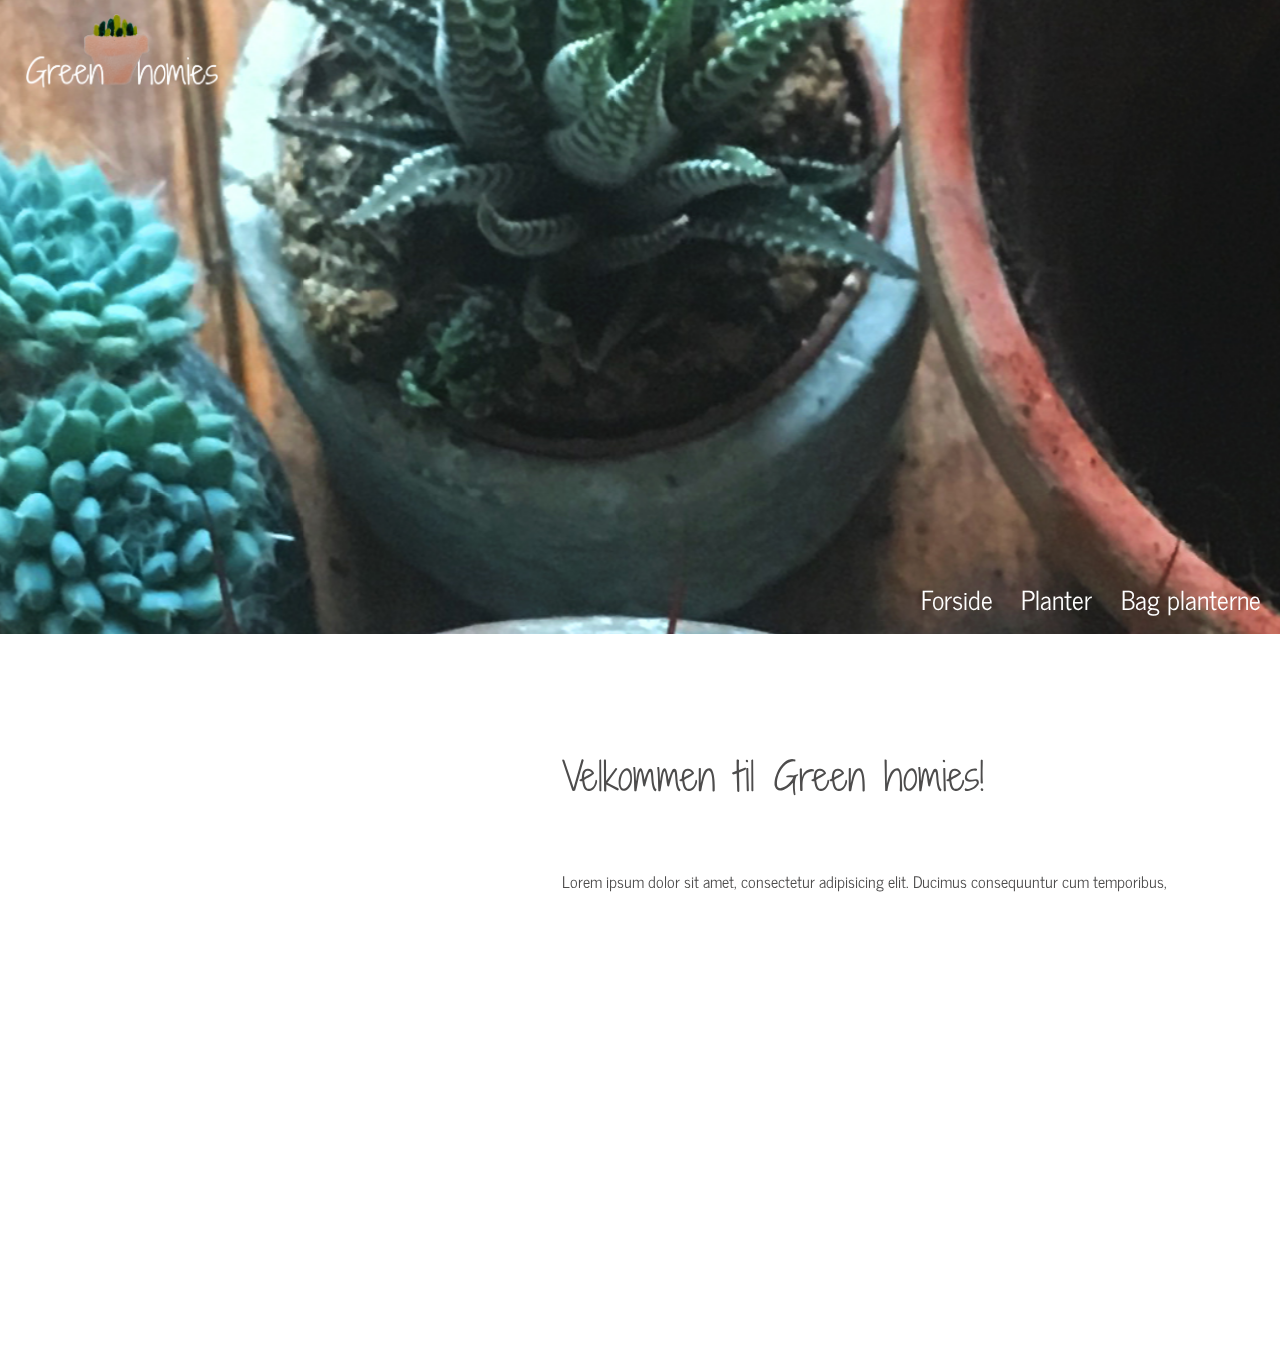
==== index.html @ b3ec087d "Merge remote-tracking branch 'origin/master'" ====
<!DOCTYPE html>
<html lang="en">

<head>
    <meta charset="UTF-8">
    <meta name="viewport" content="width=device-width, initial-scale=1.0">
    <meta name="robots" content="noindex">
    <link rel="stylesheet" href="style.css">
    <title>Green homies</title>
    <link href="https://fonts.googleapis.com/css?family=Shadows+Into+Light+Two&display=swap" rel="stylesheet">
    <link href="https://fonts.googleapis.com/css?family=News+Cycle|Shadows+Into+Light+Two&display=swap" rel="stylesheet">


    <link rel="apple-touch-icon" sizes="180x180" href="fav/apple-touch-icon.png">
    <link rel="icon" type="image/png" sizes="32x32" href="fav/favicon-32x32.png">
    <link rel="icon" type="image/png" sizes="16x16" href="fav/favicon-16x16.png">
    <link rel="manifest" href="fav/site.webmanifest">
    <link rel="mask-icon" href="fav/safari-pinned-tab.svg" color="#5bbad5">
    <meta name="msapplication-TileColor" content="#da532c">
    <meta name="theme-color" content="#ffffff">

</head>

<body>
    <header>

        <div id="splash">
            <section id="headerforside">
                <a href="index.html">
                    <div id="logo"></div>
                </a>
                <div class="parallax-wrapper">
                    <section id="headerforside">
                        <a href="index.html">
                            <div id="logo"></div>
                        </a>
                        <nav id="forsidenav">
                            <div id="menu" class="hidden">
                                <button><a href="index.html">Forside</a></button>
                                <button><a href="planter.html">Planter</a></button>
                                <button><a href="om.html">Bag planterne</a></button>
                            </div>
                        </nav>
                        <div id="menuknap">☰</div>
                    </section>
                    <div class="content">
                        <h1>Velkommen til Green homies!</h1>
                        <p>Lorem ipsum dolor sit amet, consectetur adipisicing elit. Ducimus consequuntur cum temporibus, rerum error placeat aliquid magni <br> nostrum natus aperiam delectus ex id mollitia. <br> Vero dolor sequi harum, nihil facere.
                            <br> Lorem ipsum dolor sit amet, consectetur adipisicing elit. <br> Ducimus consequuntur cum temporibus, rerum error placeat aliquid magni <br> nostrum natus aperiam delectus ex id mollitia. <br> Vero dolor sequi harum, nihil facere.
                            <br>Lorem ipsum dolor sit amet, consectetur adipisicing elit. <br> Ducimus consequuntur cum temporibus, rerum error placeat aliquid magni <br> nostrum natus aperiam delectus ex id mollitia. <br> Vero dolor sequi harum, nihil facere.</p>
                    </div>
                    <footer>
                        <p>© Green Homies</p>
                    </footer>
                </div>
                <script src="script.js"></script>
</body>

</html>
---- style.css ----
/*generelt*/

body {
    margin: 0;
    padding: 0;
    background: white;
    height: 100vh;
    perspective: 1px;
    transform-style: preserve-3d;
    overflow-x: hidden;
    overflow-y: auto;
}

html {
    overflow: hidden;
}

img {
    width: 100%;
}

h1 {

    font-family: 'Shadows Into Light Two', cursive;
    color: #4D4C4C;
    font-weight: 200;
    font-size: 2rem;
}

h2 {
    font-family: 'News Cycle', sans-serif;
    font-weight: bold;
    margin: 0;
}

h3 {
    font-family: 'News Cycle', sans-serif;
    font-weight: bold;
}

p {
    font-family: 'News Cycle', sans-serif;
    color: #4D4C4C;
}

a {
    text-decoration: none;
    color: white;
    cursor: pointer;
}

a:hover {
    color: white;
}

footer {
    background-color: #d7ccd0;
    text-align: center;
    padding: 1vw;
    width: 100vw;
}

footer p {
    margin: 0;
    font-family: 'News Cycle', sans-serif;
}

.hidden {
    visibility: hidden;
}

/*forside.html*/

.content h1 {
    margin: 5vw;
}

.content p {
    margin: 5vw 10vw 5vw 5vw;
}

#headerforside {
    display: flex;
    flex-wrap: wrap;
    justify-content: space-between;
}

#logo {
    background-image: url(img/logo.png);
    width: 30vw;
    height: 12vw;
    background-size: cover;
    position: absolute;
    top: 0;
    left: 0;
    margin: 5vw;
}


#menuknap {
    margin: 5vw;
    font-size: 30px;
    z-index: 1;
    color: white;
    cursor: pointer;
    position: absolute;
    top: 0;
    right: 0;

}

#forsidenav button {
    display: flex;
    margin: 1vw;
    margin-left: 24vw;
    background: none;
    border: none;
    color: white;
    font-size: 5.4vw;
    font-family: 'News Cycle', sans-serif;


}

#menu {
    margin-bottom: 30vw;

}

/*parallax*/

.parallax-wrapper {
    width: 100vw;
    height: 100vh;
    padding-top: 20vh;
    box-sizing: border-box;
    transform-style: preserve-3d;
}

.parallax-wrapper::before {
    content: "";
    width: 100vw;
    height: 100%;
    position: absolute;
    top: 0;
    left: 0;
    background-image: url(img/IMG_1086%20copy.jpg);
    background-size: cover;
    background-position: 30%;
    z-index: -1;
    transform: translateZ(-1px) scale(2);
}

.content {
    margin: 0 auto;
    padding: 50px;
    width: 100%;
    background: white;
}


@media(min-width: 700px) {

    #logo {
        background-image: url(img/logo.png);
        width: 15vw;
        height: 6vw;
        background-size: cover;
        position: absolute;
        margin: 1vw 0 0 2vw;
        top: 0;
        left: 0;

    }

    #menu {
        visibility: visible;
        margin-top: 30vw;
        margin-bottom: 0;
    }


    #menuknap {
        display: none;
    }

    #forsidenav button {
        display: inline-block;
        margin: 1vw;
        margin-left: 0;
        background: none;
        border: none;
        color: white;
        font-size: 2vw;
        font-family: 'News Cycle', sans-serif;

    }

    .content h1 {
        font-size: 3vw;
        margin-left: 40vw;
        margin-top: 5vw;
    }

    .content p {
        text-align: left;
        margin-left: 40vw;
        margin-right: 10vw;
        font-family: 'News Cycle', sans-serif;

    }

    #forsidenav {
        position: sticky;
    }


}

/*Planter.html*/

#planterheader {
    text-align: right;
    background-image: url(img/IMG_1086%20copy.jpg);
    background-size: cover;
    background-position: 100%;
    margin: 0;
    height: auto;
    position: fixed;
    top: 0;
    width: 100%;
    display: flex;
    flex-direction: row;
    justify-content: space-between;
    z-index: 100;

}

#plantermain {
    padding: 60px 0 0 0;
}


#liste {
    display: grid;
    grid-template-columns: repeat(auto-fill, minmax(200px, 1fr));
    grid-gap: 1.5rem;
    width: 80vw;
    margin: 1vw auto;
}

#liste .plante {
    text-align: center;
    cursor: pointer;
    border: none;
}

#planteoversigt h2 {
    font-family: 'Shadows Into Light Two', cursive;
    font-weight: normal;
    color: grey;
}

#sidebar {
    display: flex;
    flex-direction: column;
}

#sidebar button {
    background-color: #d7ccd0;
    border: none;
    font-family: 'News Cycle', sans-serif;
    color: grey;
    font-size: 1.3rem;
    margin: 0px;
    cursor: pointer;
    width: 300px;
    margin: 1vw auto;
    padding: 5px;
}

#sidebar button:active {
    color: white;
}

.valgt {
    color: red;
}

#planternav button {
    margin: 1vw;
    background: none;
    border: none;
    color: white;
    font-size: 1.5rem;
    font-family: 'News Cycle', sans-serif;

}

#planterlogo {
    margin: 1vw;
    background-image: url(img/logo.png);
    width: 20vw;
    height: 8vw;
    background-size: cover;
    margin-left: 2vw;

}

@media (min-width: 900px) {
    #liste {
        width: 75vw;
    }

    #plantermain {
        padding: 140px 0 0 0;
        display: grid;
        grid-template-columns: 1fr 1fr 1fr 1fr 1fr;
        grid-template-areas: "sidebar liste liste liste liste"
    }

    #planterlogo {
        width: 10vw;
        height: 4vw;
    }

    #sidebar button {
        width: 230px;
    }


    #liste {
        grid-area: liste;
    }

    #sidebar {
        grid-area: sidebar;
    }


    #sidebar button {
        margin: 10px;
        text-align: left;
    }

    #sidebar button:hover {
        transform: scale(1.02);
        color: white;
    }

    #liste .plante:hover {
        transform: scale(1.02);
    }

}

/*Detaljeside*/

#detalje {
    padding: 80px 0 0 0;
}

#plantearticle {
    display: flex;
    flex-wrap: wrap;
    flex-direction: row;
    margin: 50px;
}

#txt {
    flex-basis: 300px;
    flex-grow: 1;
}

#pic {
    flex-basis: 300px;
    flex-grow: 1;
}

.luk {
    font-size: 2rem;
    background: none;
    border: none;
}

@media (min-width: 700px) {

    #pic {
        padding: 60px;
    }

    #plantearticle {
        width: 75vw;
        margin: auto;
    }
}

/* Paralllax scrolling splash*/
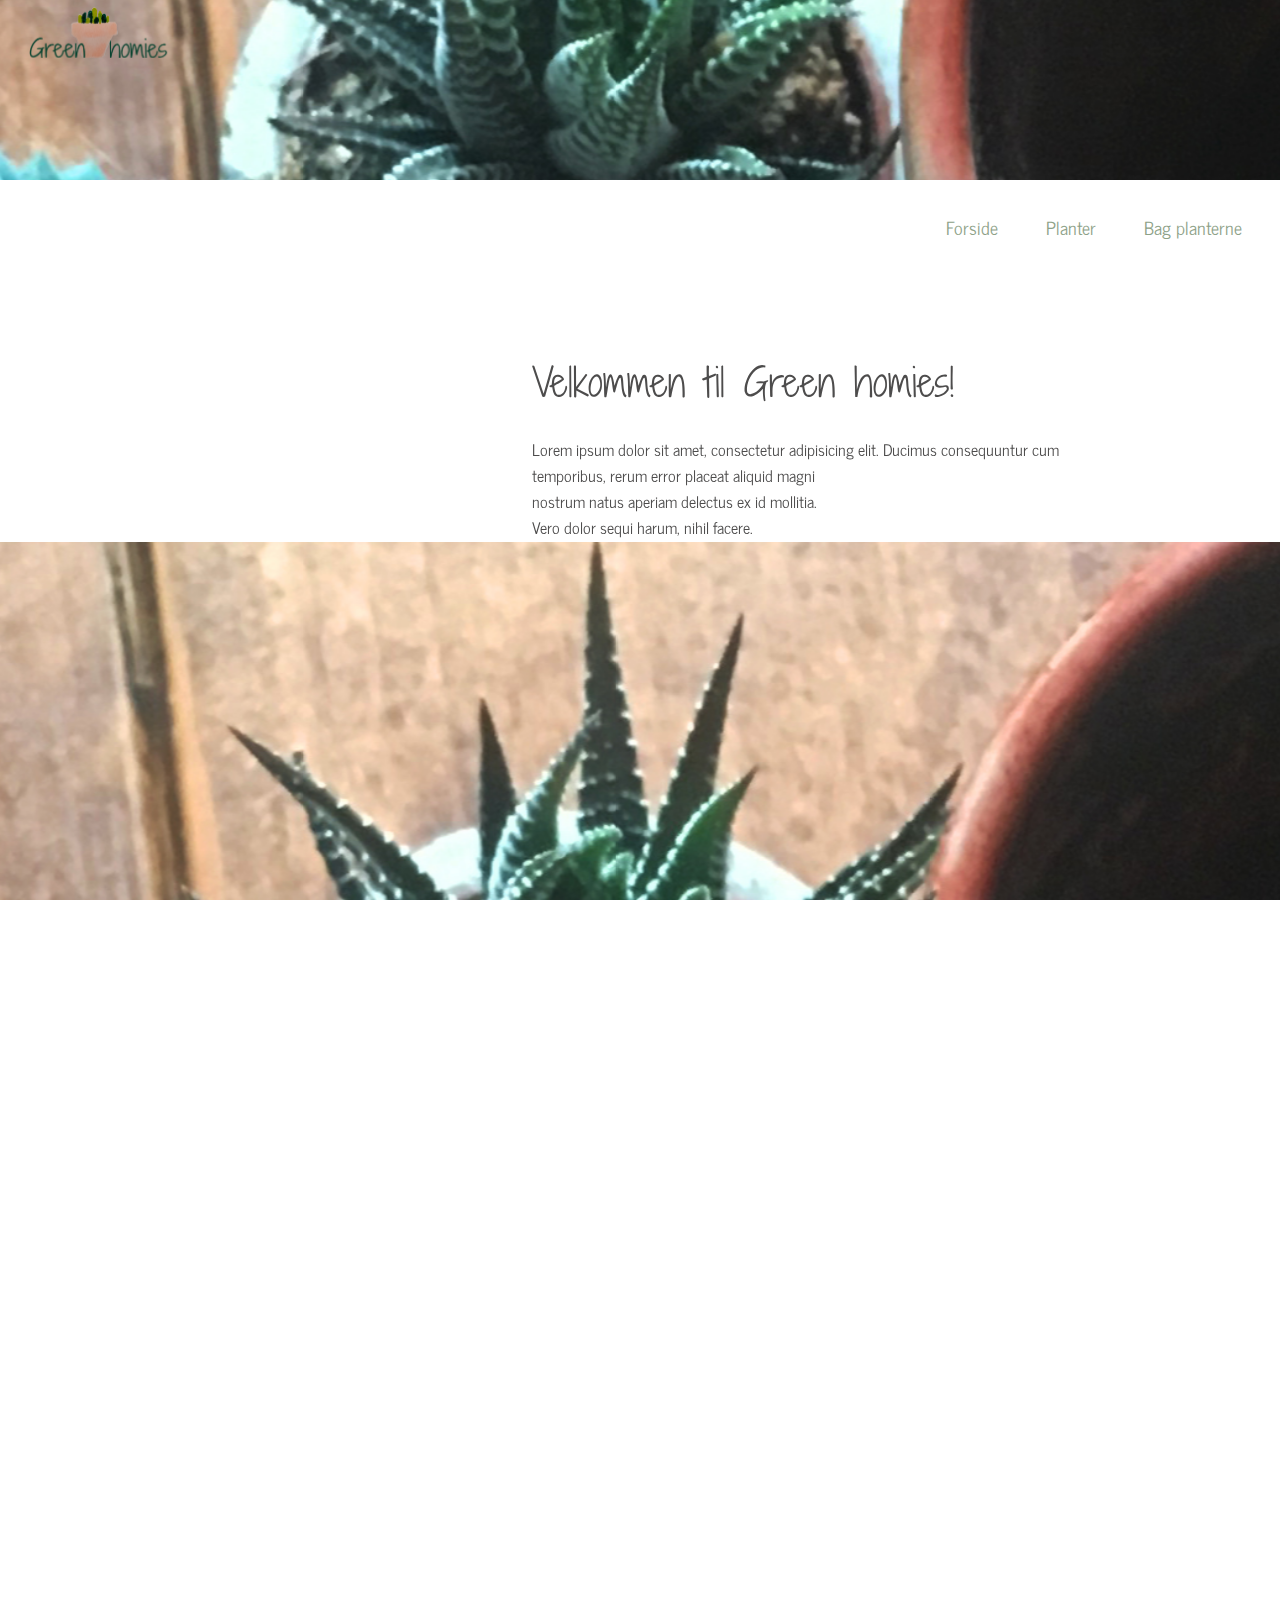
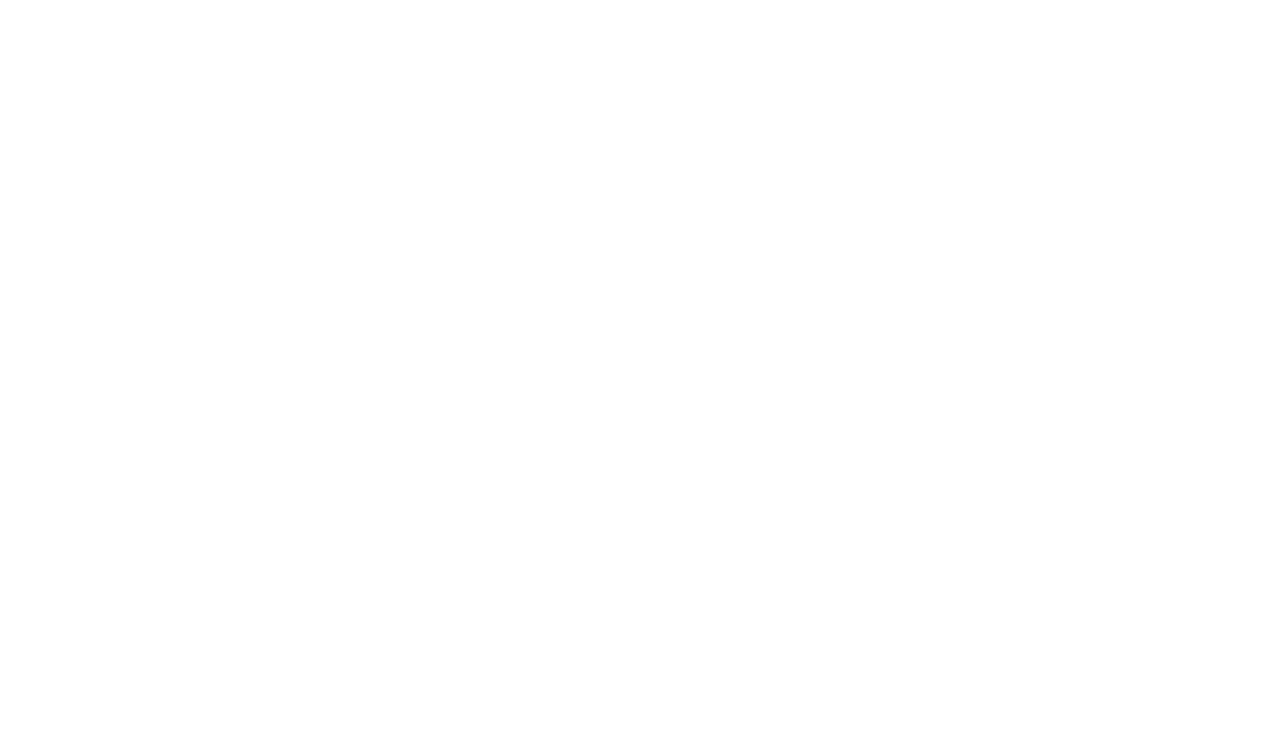
==== commit da94003a: "Merge remote-tracking branch 'origin/master'" ====
--- a/index.html
+++ b/index.html
@@ -19,41 +19,86 @@
     <meta name="msapplication-TileColor" content="#da532c">
     <meta name="theme-color" content="#ffffff">
 
+    <style>
+        body {
+            margin: 0;
+            padding: 0;
+            background: white;
+            height: 100vh;
+            perspective: 1px;
+            transform-style: preserve-3d;
+            overflow-x: hidden;
+            overflow-y: auto;
+        }
+
+        html {
+            overflow: hidden;
+        }
+
+    </style>
+
 </head>
 
 <body>
     <header>
+        <section id="headerforside">
+            <a href="index.html">
+                <div id="logo"></div>
+            </a>
+            <div class="parallax-wrapper">
+                <section id="headerforside">
+                    <a href="index.html">
+                        <div id="logo"></div>
+                    </a>
+                    <nav id="forsidenav">
+                        <div id="menu" class="hidden">
+                            <button><a href="index.html">Forside</a></button>
+                            <button><a href="planter.html">Planter</a></button>
+                            <button><a href="om.html">Bag planterne</a></button>
+                        </div>
+                    </nav>
+                    <div id="menuknap">☰</div>
+                </section>
+                <div class="content">
+                    <h1>Velkommen til Green homies!</h1>
+                    <p>Lorem ipsum dolor sit amet, consectetur adipisicing elit. Ducimus consequuntur cum temporibus, rerum error placeat aliquid magni <br> nostrum natus aperiam delectus ex id mollitia. <br> Vero dolor sequi harum, nihil facere.
+                        <br> Lorem ipsum dolor sit amet, consectetur adipisicing elit. <br> Ducimus consequuntur cum temporibus, rerum error placeat aliquid magni <br> nostrum natus aperiam delectus ex id mollitia. <br> Vero dolor sequi harum, nihil facere.
+                        <br>Lorem ipsum dolor sit amet, consectetur adipisicing elit. <br> Ducimus consequuntur cum temporibus, rerum error placeat aliquid magni <br> nostrum natus aperiam delectus ex id mollitia. <br> Vero dolor sequi harum, nihil facere.</p>
+                </div>
+                <footer>
+                    <p>© Green Homies</p>
+                </footer>
+            </div>
+            <script src="script.js"></script>
+            <header>
 
-        <div id="splash">
-            <section id="headerforside">
-                <a href="index.html">
-                    <div id="logo"></div>
-                </a>
-                <div class="parallax-wrapper">
-                    <section id="headerforside">
-                        <a href="index.html">
-                            <div id="logo"></div>
-                        </a>
-                        <nav id="forsidenav">
-                            <div id="menu" class="hidden">
-                                <button><a href="index.html">Forside</a></button>
-                                <button><a href="planter.html">Planter</a></button>
-                                <button><a href="om.html">Bag planterne</a></button>
-                            </div>
-                        </nav>
-                        <div id="menuknap">☰</div>
-                    </section>
-                    <div class="content">
-                        <h1>Velkommen til Green homies!</h1>
-                        <p>Lorem ipsum dolor sit amet, consectetur adipisicing elit. Ducimus consequuntur cum temporibus, rerum error placeat aliquid magni <br> nostrum natus aperiam delectus ex id mollitia. <br> Vero dolor sequi harum, nihil facere.
-                            <br> Lorem ipsum dolor sit amet, consectetur adipisicing elit. <br> Ducimus consequuntur cum temporibus, rerum error placeat aliquid magni <br> nostrum natus aperiam delectus ex id mollitia. <br> Vero dolor sequi harum, nihil facere.
-                            <br>Lorem ipsum dolor sit amet, consectetur adipisicing elit. <br> Ducimus consequuntur cum temporibus, rerum error placeat aliquid magni <br> nostrum natus aperiam delectus ex id mollitia. <br> Vero dolor sequi harum, nihil facere.</p>
+                <nav>
+                    <a href="index.html">
+                        <div id="logo"></div>
+                    </a>
+                    <div id="menu" class="hidden">
+                        <button><a href="index.html">Forside</a></button>
+                        <button><a href="planter.html">Planter</a></button>
+                        <button><a href="bag_planter.html">Bag planterne</a></button>
                     </div>
-                    <footer>
-                        <p>© Green Homies</p>
-                    </footer>
+                </nav>
+                <div id="menuknap">☰</div>
+            </header>
+            <div class="parallax-wrapper">
+                <div id="parallaxfill"></div>
+                <div class="content">
+                    <h1>Velkommen til Green homies!</h1>
+                    <p> Dette er vores lille grønne paradis som vi gerne ville dele med alle andre. Vi er tre unge damer som mener, at bare fordi man bor i lejlighed betyder det ikke at man ikke kan have en masse grønne planter. I lejligheder er der plads til planter i alle størrelser. Denne side er til for at inspirere dig og guide til at vælge, passe og pleje de rigtig planter. Her håber vi på at samle alle de sjove små fif og fakta som gør det lidt sjovere at have grønne planter. Og selvom vi ikke ved alt om planer håber vi at vi kan blive klogere sammen.</p>
+                    <button class="button"><a href="planter.html">Find inspiration ⇾</a></button>
                 </div>
-                <script src="script.js"></script>
+                <footer>
+                    <p>© Green Homies</p>
+                    <img src="icons/facebook.png" alt="facebook">
+                    <img src="icons/instagram.png" alt="instagram">
+                    <p>brevkassen@greenhomies.dk</p>
+                </footer>
+            </div>
+            <script src="script.js"></script>
 </body>
 
 </html>
--- a/style.css
+++ b/style.css
@@ -4,15 +4,6 @@
     margin: 0;
     padding: 0;
     background: white;
-    height: 100vh;
-    perspective: 1px;
-    transform-style: preserve-3d;
-    overflow-x: hidden;
-    overflow-y: auto;
-}
-
-html {
-    overflow: hidden;
 }
 
 img {
@@ -38,23 +29,35 @@
     font-weight: bold;
 }
 
+h4 {
+    font-family: 'Shadows Into Light Two', cursive;
+    color: #4D4C4C;
+    font-weight: 100;
+    font-size: 1.5rem;
+}
+
 p {
     font-family: 'News Cycle', sans-serif;
     color: #4D4C4C;
 }
 
+nav a {
+    text-decoration: none;
+    color: black;
+    cursor: pointer;
+}
+
+nav a:hover {
+    color: black;
+}
+
 a {
+    color: black;
     text-decoration: none;
-    color: white;
-    cursor: pointer;
-}
-
-a:hover {
-    color: white;
 }
 
 footer {
-    background-color: #d7ccd0;
+    border: 1px solid #d7ccd0;
     text-align: center;
     padding: 1vw;
     width: 100vw;
@@ -65,43 +68,64 @@
     font-family: 'News Cycle', sans-serif;
 }
 
+footer img {
+    width: 30px;
+    height: auto;
+    cursor: pointer;
+}
+
 .hidden {
     visibility: hidden;
 }
 
-/*forside.html*/
-
-.content h1 {
-    margin: 5vw;
-}
-
-.content p {
-    margin: 5vw 10vw 5vw 5vw;
-}
-
-#headerforside {
+/*header og navigation*/
+
+header {
     display: flex;
     flex-wrap: wrap;
     justify-content: space-between;
+    border-bottom: 2px solid #8DA187;
+    z-index: 2;
+}
+
+.fixedheader {
+    position: fixed;
+    top: 0;
 }
 
 #logo {
-    background-image: url(img/logo.png);
-    width: 30vw;
-    height: 12vw;
+    background-image: url(img/logogron.png);
+    width: 20vw;
+    height: 8vw;
     background-size: cover;
     position: absolute;
     top: 0;
     left: 0;
-    margin: 5vw;
-}
-
+    margin: 2vw 5vw;
+}
+
+nav {
+    height: 10vh;
+    background-color: white;
+    width: 100vw;
+    position: sticky;
+    z-index: 1;
+
+}
+
+nav button {
+    display: block;
+    margin: 3vw 0 0 0;
+    background: none;
+    border: none;
+    font-size: 6.4vw;
+}
 
 #menuknap {
-    margin: 5vw;
+    margin: 2vw 5vw;
     font-size: 30px;
     z-index: 1;
-    color: white;
+    color: black;
     cursor: pointer;
     position: absolute;
     top: 0;
@@ -109,25 +133,34 @@
 
 }
 
-#forsidenav button {
-    display: flex;
-    margin: 1vw;
-    margin-left: 24vw;
-    background: none;
-    border: none;
-    color: white;
-    font-size: 5.4vw;
-    font-family: 'News Cycle', sans-serif;
-
-
-}
-
 #menu {
-    margin-bottom: 30vw;
-
+    background-color: #8DA18799;
+    position: absolute;
+    top: 0;
+    right: 0;
+    width: 50vw;
+    padding: 10vw 5vw;
+}
+
+/*forside.html*/
+
+.content h1 {
+    margin: 5vw;
+}
+
+.content p {
+    margin: 5vw 10vw 5vw 5vw;
+}
+
+.content .button {
+    margin: 0 0 40vw 5vw;
 }
 
 /*parallax*/
+
+#parallaxfill {
+    height: 60vh;
+}
 
 .parallax-wrapper {
     width: 100vw;
@@ -153,91 +186,17 @@
 
 .content {
     margin: 0 auto;
-    padding: 50px;
+    padding: 20px;
     width: 100%;
     background: white;
 }
 
 
-@media(min-width: 700px) {
-
-    #logo {
-        background-image: url(img/logo.png);
-        width: 15vw;
-        height: 6vw;
-        background-size: cover;
-        position: absolute;
-        margin: 1vw 0 0 2vw;
-        top: 0;
-        left: 0;
-
-    }
-
-    #menu {
-        visibility: visible;
-        margin-top: 30vw;
-        margin-bottom: 0;
-    }
-
-
-    #menuknap {
-        display: none;
-    }
-
-    #forsidenav button {
-        display: inline-block;
-        margin: 1vw;
-        margin-left: 0;
-        background: none;
-        border: none;
-        color: white;
-        font-size: 2vw;
-        font-family: 'News Cycle', sans-serif;
-
-    }
-
-    .content h1 {
-        font-size: 3vw;
-        margin-left: 40vw;
-        margin-top: 5vw;
-    }
-
-    .content p {
-        text-align: left;
-        margin-left: 40vw;
-        margin-right: 10vw;
-        font-family: 'News Cycle', sans-serif;
-
-    }
-
-    #forsidenav {
-        position: sticky;
-    }
-
-
-}
-
 /*Planter.html*/
 
-#planterheader {
-    text-align: right;
-    background-image: url(img/IMG_1086%20copy.jpg);
-    background-size: cover;
-    background-position: 100%;
-    margin: 0;
-    height: auto;
-    position: fixed;
-    top: 0;
-    width: 100%;
-    display: flex;
-    flex-direction: row;
-    justify-content: space-between;
-    z-index: 100;
-
-}
 
 #plantermain {
-    padding: 60px 0 0 0;
+    padding: 100px 0 0 0;
 }
 
 
@@ -245,7 +204,7 @@
     display: grid;
     grid-template-columns: repeat(auto-fill, minmax(200px, 1fr));
     grid-gap: 1.5rem;
-    width: 80vw;
+    width: 60vw;
     margin: 1vw auto;
 }
 
@@ -256,108 +215,46 @@
 }
 
 #planteoversigt h2 {
-    font-family: 'Shadows Into Light Two', cursive;
+    font-family: 'Shadows Into Light Two';
     font-weight: normal;
-    color: grey;
+    color: black;
+    font-size: 1.8rem;
 }
 
 #sidebar {
-    display: flex;
-    flex-direction: column;
-}
-
-#sidebar button {
-    background-color: #d7ccd0;
-    border: none;
+    position: sticky;
+    top: 80px;
+    width: 90vw;
+    margin: auto;
+    text-align: center;
+}
+
+.button {
+    border: 2px solid #8DA187;
     font-family: 'News Cycle', sans-serif;
     color: grey;
-    font-size: 1.3rem;
-    margin: 0px;
+    font-size: 1.1rem;
     cursor: pointer;
-    width: 300px;
     margin: 1vw auto;
-    padding: 5px;
-}
-
-#sidebar button:active {
+    padding: 10px;
+
+}
+
+.button:hover {
+    background-color: #8DA187;
     color: white;
 }
 
 .valgt {
-    color: red;
-}
-
-#planternav button {
-    margin: 1vw;
-    background: none;
-    border: none;
-    color: white;
-    font-size: 1.5rem;
-    font-family: 'News Cycle', sans-serif;
-
-}
-
-#planterlogo {
-    margin: 1vw;
-    background-image: url(img/logo.png);
-    width: 20vw;
-    height: 8vw;
-    background-size: cover;
-    margin-left: 2vw;
-
-}
-
-@media (min-width: 900px) {
-    #liste {
-        width: 75vw;
-    }
-
-    #plantermain {
-        padding: 140px 0 0 0;
-        display: grid;
-        grid-template-columns: 1fr 1fr 1fr 1fr 1fr;
-        grid-template-areas: "sidebar liste liste liste liste"
-    }
-
-    #planterlogo {
-        width: 10vw;
-        height: 4vw;
-    }
-
-    #sidebar button {
-        width: 230px;
-    }
-
-
-    #liste {
-        grid-area: liste;
-    }
-
-    #sidebar {
-        grid-area: sidebar;
-    }
-
-
-    #sidebar button {
-        margin: 10px;
-        text-align: left;
-    }
-
-    #sidebar button:hover {
-        transform: scale(1.02);
-        color: white;
-    }
-
-    #liste .plante:hover {
-        transform: scale(1.02);
-    }
-
+    background-color: #8DA187;
+    color: black;
 }
 
 /*Detaljeside*/
 
 #detalje {
     padding: 80px 0 0 0;
+    padding: 0;
 }
 
 #plantearticle {
@@ -365,6 +262,7 @@
     flex-wrap: wrap;
     flex-direction: row;
     margin: 50px;
+    padding: 70px 0 0 0;
 }
 
 #txt {
@@ -381,9 +279,109 @@
     font-size: 2rem;
     background: none;
     border: none;
-}
-
-@media (min-width: 700px) {
+    position: absolute;
+    top: 80px;
+    cursor: pointer;
+}
+
+/* Bag planterne */
+
+#om {
+    display: flex;
+    flex-direction: row;
+    flex-wrap: wrap;
+    justify-content: center;
+    margin-top: 20vw;
+
+
+}
+
+.person {
+    border: 1px solid #d7ccd0;
+    width: 50vw;
+    margin: 2vw;
+    text-align: center;
+
+}
+
+.person img {
+    width: 40vw;
+    margin: 2vw;
+}
+
+.person p {
+    font-family: 'Shadows Into Light Two', cursive;
+    font-size: 1.2rem;
+
+}
+
+
+
+/* media queries */
+
+@media(min-width: 700px) {
+
+    /*forside*/
+
+    #logo {
+        background-image: url(img/logogron.png);
+        width: 11.25vw;
+        height: 4.5vw;
+        background-size: cover;
+        /*position: absolute;*/
+        margin: 0vw 0 0 2vw;
+        top: 0;
+        left: 0;
+
+    }
+
+    #menu {
+        visibility: visible;
+        margin-bottom: 0;
+        background: none;
+        padding: 0;
+        text-align: right;
+    }
+
+
+    #menuknap {
+        display: none;
+    }
+
+    nav button {
+        display: inline;
+        margin: 2rem;
+        margin-left: 0;
+        background: none;
+        border: none;
+        font-size: 1.1rem;
+        font-family: 'News Cycle', sans-serif;
+
+    }
+
+    nav a {
+        color: #8DA187;
+    }
+
+    .content h1 {
+        font-size: 3vw;
+        margin: 5vw 0 2vw 40vw;
+    }
+
+    .content p {
+        text-align: left;
+        margin: 0 18vw 2vw 40vw;
+        font-family: 'News Cycle', sans-serif;
+
+    }
+
+    .content .button {
+        margin: 0 0 5vw 40vw;
+    }
+
+
+
+    /*detalje*/
 
     #pic {
         padding: 60px;
@@ -393,6 +391,118 @@
         width: 75vw;
         margin: auto;
     }
+
+}
+
+@media (min-width: 900px) {
+
+    /*bag planterne*/
+
+    #om {
+        margin-top: 6vw;
+    }
+
+    .person {
+        width: 25vw;
+        margin: 2vw;
+        text-align: center;
+
+    }
+
+    .person img {
+        width: 20vw;
+        margin: 2vw;
+    }
+}
+
+
+@media (min-width: 1000px) {
+
+    /*planteoversigten*/
+
+    #plantermain {
+        padding: 100px 0 0 0;
+        margin: 0 8vw;
+        display: grid;
+        grid-gap: 0.5rem;
+        grid-template-columns: 1fr 1fr 1fr 1fr 1fr;
+        grid-template-areas: "sidebar liste liste liste liste"
+    }
+
+
+    #liste {
+        grid-area: liste;
+        width: 60vw;
+    }
+
+    #sidebar {
+        position: fixed;
+        top: 8vw;
+        grid-area: sidebar;
+        width: 20vw;
+        margin: 0;
+
+    }
+
+    #sidebar button {
+        width: 190px;
+        margin: 10px;
+        text-align: left;
+    }
+
+    #sidebar button:hover {
+        transform: scale(1.03);
+        color: black;
+    }
+
+    #liste .plante:hover {
+        transform: scale(1.02);
+    }
+
+}
+<<<<<<< HEAD
+
+/*Detaljeside*/
+
+#detalje {
+    padding: 80px 0 0 0;
+}
+
+#plantearticle {
+    display: flex;
+    flex-wrap: wrap;
+    flex-direction: row;
+    margin: 50px;
+}
+
+#txt {
+    flex-basis: 300px;
+    flex-grow: 1;
+}
+
+#pic {
+    flex-basis: 300px;
+    flex-grow: 1;
+}
+
+.luk {
+    font-size: 2rem;
+    background: none;
+    border: none;
+}
+
+@media (min-width: 700px) {
+
+    #pic {
+        padding: 60px;
+    }
+
+    #plantearticle {
+        width: 75vw;
+        margin: auto;
+    }
 }
 
 /* Paralllax scrolling splash*/
+=======
+>>>>>>> origin/master
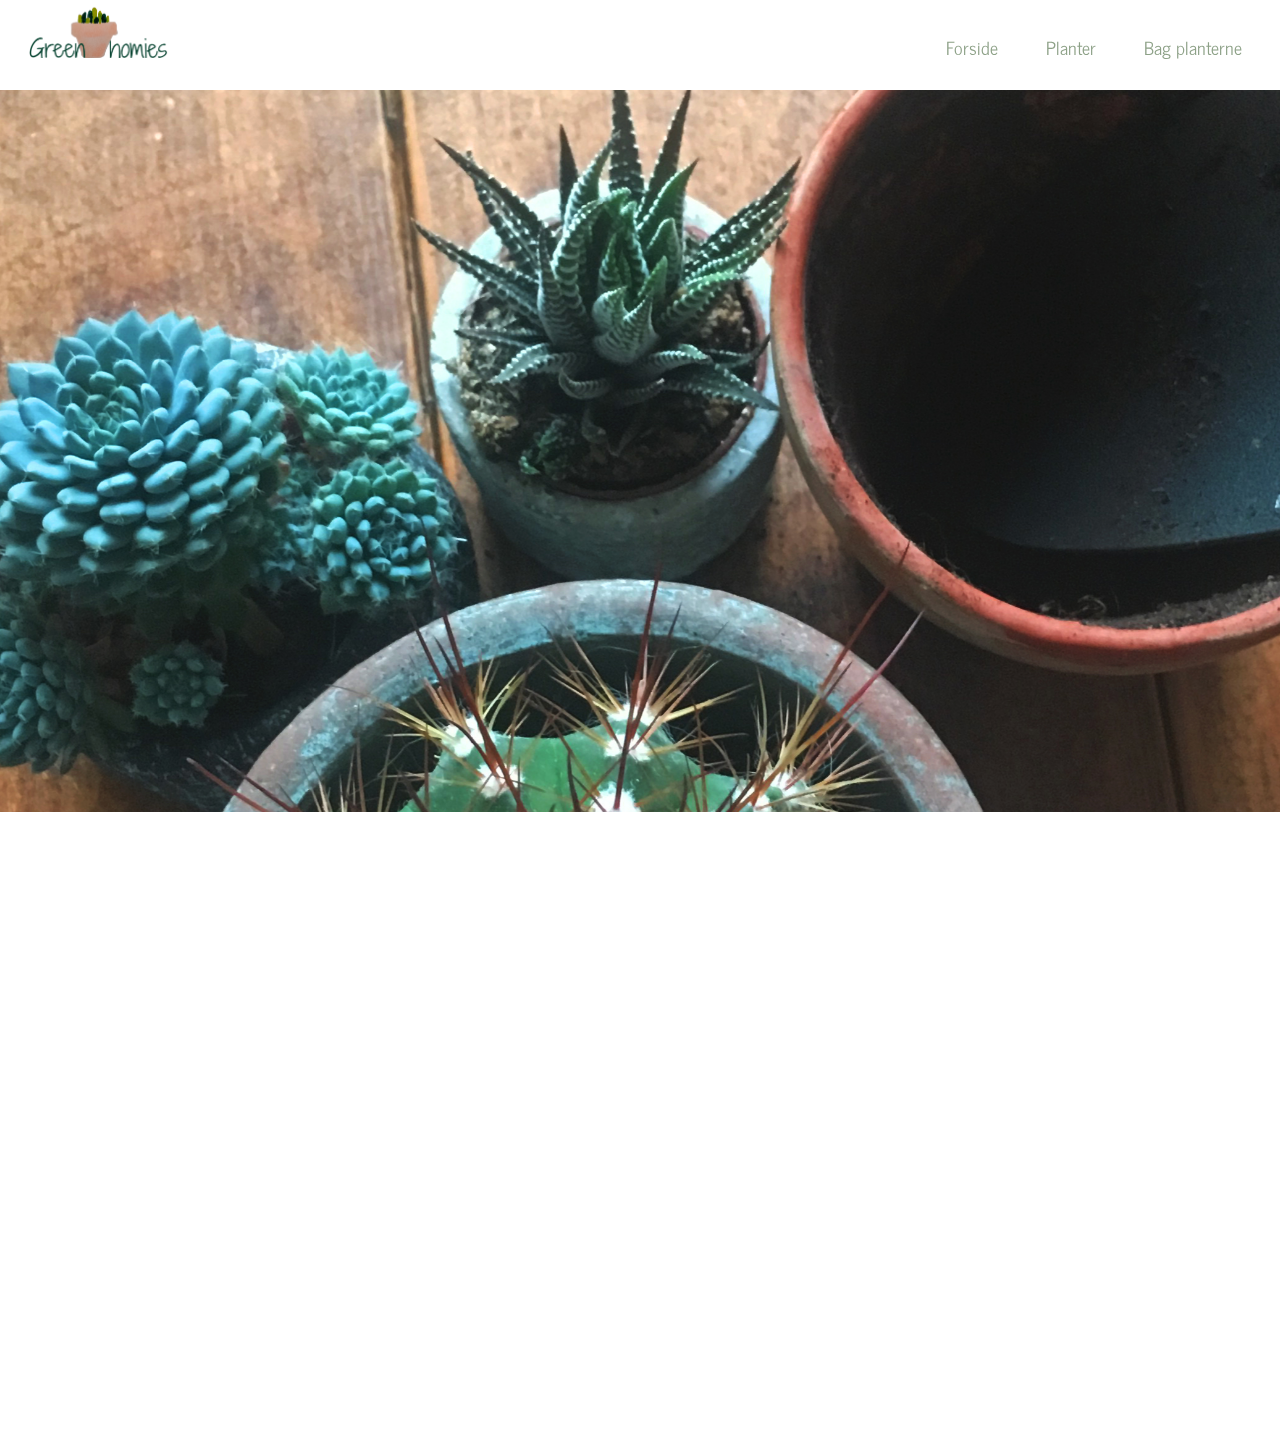
==== commit 57820daa: "rettelse af fucked up" ====
--- a/index.html
+++ b/index.html
@@ -41,64 +41,34 @@
 
 <body>
     <header>
-        <section id="headerforside">
+
+        <nav>
             <a href="index.html">
                 <div id="logo"></div>
             </a>
-            <div class="parallax-wrapper">
-                <section id="headerforside">
-                    <a href="index.html">
-                        <div id="logo"></div>
-                    </a>
-                    <nav id="forsidenav">
-                        <div id="menu" class="hidden">
-                            <button><a href="index.html">Forside</a></button>
-                            <button><a href="planter.html">Planter</a></button>
-                            <button><a href="om.html">Bag planterne</a></button>
-                        </div>
-                    </nav>
-                    <div id="menuknap">☰</div>
-                </section>
-                <div class="content">
-                    <h1>Velkommen til Green homies!</h1>
-                    <p>Lorem ipsum dolor sit amet, consectetur adipisicing elit. Ducimus consequuntur cum temporibus, rerum error placeat aliquid magni <br> nostrum natus aperiam delectus ex id mollitia. <br> Vero dolor sequi harum, nihil facere.
-                        <br> Lorem ipsum dolor sit amet, consectetur adipisicing elit. <br> Ducimus consequuntur cum temporibus, rerum error placeat aliquid magni <br> nostrum natus aperiam delectus ex id mollitia. <br> Vero dolor sequi harum, nihil facere.
-                        <br>Lorem ipsum dolor sit amet, consectetur adipisicing elit. <br> Ducimus consequuntur cum temporibus, rerum error placeat aliquid magni <br> nostrum natus aperiam delectus ex id mollitia. <br> Vero dolor sequi harum, nihil facere.</p>
-                </div>
-                <footer>
-                    <p>© Green Homies</p>
-                </footer>
+            <div id="menu" class="hidden">
+                <button><a href="index.html">Forside</a></button>
+                <button><a href="planter.html">Planter</a></button>
+                <button><a href="bag_planter.html">Bag planterne</a></button>
             </div>
-            <script src="script.js"></script>
-            <header>
-
-                <nav>
-                    <a href="index.html">
-                        <div id="logo"></div>
-                    </a>
-                    <div id="menu" class="hidden">
-                        <button><a href="index.html">Forside</a></button>
-                        <button><a href="planter.html">Planter</a></button>
-                        <button><a href="bag_planter.html">Bag planterne</a></button>
-                    </div>
-                </nav>
-                <div id="menuknap">☰</div>
-            </header>
-            <div class="parallax-wrapper">
-                <div id="parallaxfill"></div>
-                <div class="content">
-                    <h1>Velkommen til Green homies!</h1>
-                    <p> Dette er vores lille grønne paradis som vi gerne ville dele med alle andre. Vi er tre unge damer som mener, at bare fordi man bor i lejlighed betyder det ikke at man ikke kan have en masse grønne planter. I lejligheder er der plads til planter i alle størrelser. Denne side er til for at inspirere dig og guide til at vælge, passe og pleje de rigtig planter. Her håber vi på at samle alle de sjove små fif og fakta som gør det lidt sjovere at have grønne planter. Og selvom vi ikke ved alt om planer håber vi at vi kan blive klogere sammen.</p>
-                    <button class="button"><a href="planter.html">Find inspiration ⇾</a></button>
-                </div>
-                <footer>
-                    <p>© Green Homies</p>
-                    <img src="icons/facebook.png" alt="facebook">
-                    <img src="icons/instagram.png" alt="instagram">
-                    <p>brevkassen@greenhomies.dk</p>
-                </footer>
-            </div>
-            <script src="script.js"></script>
+        </nav>
+        <div id="menuknap">☰</div>
+    </header>
+    <div class="parallax-wrapper">
+        <div id="parallaxfill"></div>
+        <div class="content">
+            <h1>Velkommen til Green homies!</h1>
+            <p> Dette er vores lille grønne paradis som vi gerne ville dele med alle andre. Vi er tre unge damer som mener, at bare fordi man bor i lejlighed betyder det ikke at man ikke kan have en masse grønne planter. I lejligheder er der plads til planter i alle størrelser. Denne side er til for at inspirere dig og guide til at vælge, passe og pleje de rigtig planter. Her håber vi på at samle alle de sjove små fif og fakta som gør det lidt sjovere at have grønne planter. Og selvom vi ikke ved alt om planer håber vi at vi kan blive klogere sammen.</p>
+            <button class="button"><a href="planter.html">Find inspiration ⇾</a></button>
+        </div>
+        <footer>
+            <p>© Green Homies</p>
+            <img src="icons/facebook.png" alt="facebook">
+            <img src="icons/instagram.png" alt="instagram">
+            <p>brevkassen@greenhomies.dk</p>
+        </footer>
+    </div>
+    <script src="script.js"></script>
 </body>
 
 </html>
--- a/style.css
+++ b/style.css
@@ -260,8 +260,9 @@
 #plantearticle {
     display: flex;
     flex-wrap: wrap;
-    flex-direction: row;
-    margin: 50px;
+    flex-direction: column;
+    width: 80vw;
+    margin: auto;
     padding: 70px 0 0 0;
 }
 
@@ -271,8 +272,18 @@
 }
 
 #pic {
+    display: flex;
+    flex-direction: row;
+    flex-wrap: nowrap;
     flex-basis: 300px;
     flex-grow: 1;
+}
+
+#img1,
+#img2 {
+    width: 187.5px;
+    height: 250px;
+    margin: 0 1vw 2vw 0;
 }
 
 .luk {
@@ -384,11 +395,18 @@
     /*detalje*/
 
     #pic {
-        padding: 60px;
+        padding: 0px;
+    }
+
+    #img1,
+    #img2 {
+        width: 300px;
+        height: 400px;
+        margin: 0 1vw 2vw 0;
     }
 
     #plantearticle {
-        width: 75vw;
+        width: 50vw;
         margin: auto;
     }
 
@@ -460,49 +478,3 @@
     }
 
 }
-<<<<<<< HEAD
-
-/*Detaljeside*/
-
-#detalje {
-    padding: 80px 0 0 0;
-}
-
-#plantearticle {
-    display: flex;
-    flex-wrap: wrap;
-    flex-direction: row;
-    margin: 50px;
-}
-
-#txt {
-    flex-basis: 300px;
-    flex-grow: 1;
-}
-
-#pic {
-    flex-basis: 300px;
-    flex-grow: 1;
-}
-
-.luk {
-    font-size: 2rem;
-    background: none;
-    border: none;
-}
-
-@media (min-width: 700px) {
-
-    #pic {
-        padding: 60px;
-    }
-
-    #plantearticle {
-        width: 75vw;
-        margin: auto;
-    }
-}
-
-/* Paralllax scrolling splash*/
-=======
->>>>>>> origin/master
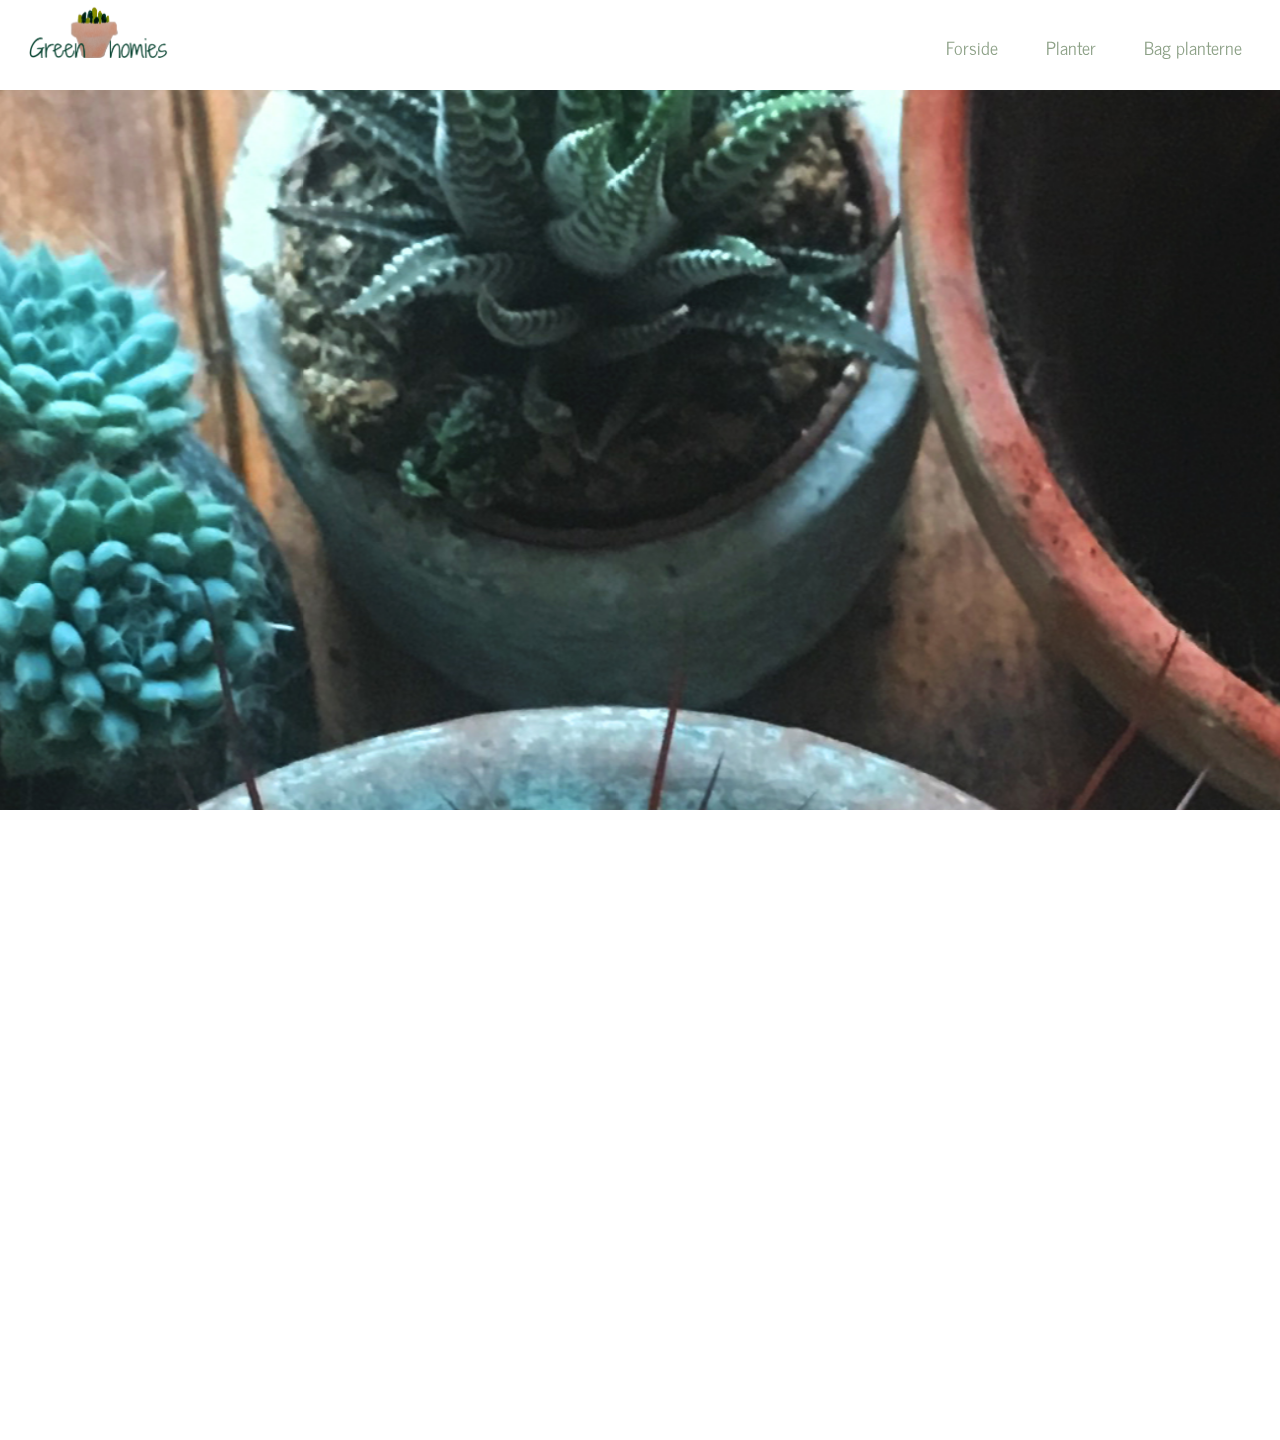
==== commit 9d834795: "Slettet 2x header" ====
--- a/index.html
+++ b/index.html
@@ -34,14 +34,12 @@
         html {
             overflow: hidden;
         }
-
     </style>
 
 </head>
 
 <body>
     <header>
-
         <nav>
             <a href="index.html">
                 <div id="logo"></div>
@@ -53,22 +51,26 @@
             </div>
         </nav>
         <div id="menuknap">☰</div>
+
+
+
+        <div class="parallax-wrapper">
+            <div id="parallaxfill"></div>
+            <div class="content">
+                <h1>Velkommen til Green homies!</h1>
+                <p> Dette er vores lille grønne paradis som vi gerne ville dele med alle andre. Vi er tre unge damer som mener, at bare fordi man bor i lejlighed betyder det ikke at man ikke kan have en masse grønne planter. I lejligheder er der plads til planter i alle størrelser. Denne side er til for at inspirere dig og guide til at vælge, passe og pleje de rigtig planter. Her håber vi på at samle alle de sjove små fif og fakta som gør det lidt sjovere at have grønne planter. Og selvom vi ikke ved alt om planer håber vi at vi kan blive klogere sammen.</p>
+                <button class="button"><a href="planter.html">Find inspiration ⇾</a></button>
+            </div>
+            <footer>
+                <p>© Green Homies</p>
+                <img src="icons/facebook.png" alt="facebook">
+                <img src="icons/instagram.png" alt="instagram">
+                <p>brevkassen@greenhomies.dk</p>
+            </footer>
+        </div>
+        <script src="script.js"></script>
     </header>
-    <div class="parallax-wrapper">
-        <div id="parallaxfill"></div>
-        <div class="content">
-            <h1>Velkommen til Green homies!</h1>
-            <p> Dette er vores lille grønne paradis som vi gerne ville dele med alle andre. Vi er tre unge damer som mener, at bare fordi man bor i lejlighed betyder det ikke at man ikke kan have en masse grønne planter. I lejligheder er der plads til planter i alle størrelser. Denne side er til for at inspirere dig og guide til at vælge, passe og pleje de rigtig planter. Her håber vi på at samle alle de sjove små fif og fakta som gør det lidt sjovere at have grønne planter. Og selvom vi ikke ved alt om planer håber vi at vi kan blive klogere sammen.</p>
-            <button class="button"><a href="planter.html">Find inspiration ⇾</a></button>
-        </div>
-        <footer>
-            <p>© Green Homies</p>
-            <img src="icons/facebook.png" alt="facebook">
-            <img src="icons/instagram.png" alt="instagram">
-            <p>brevkassen@greenhomies.dk</p>
-        </footer>
-    </div>
-    <script src="script.js"></script>
+
 </body>
 
 </html>
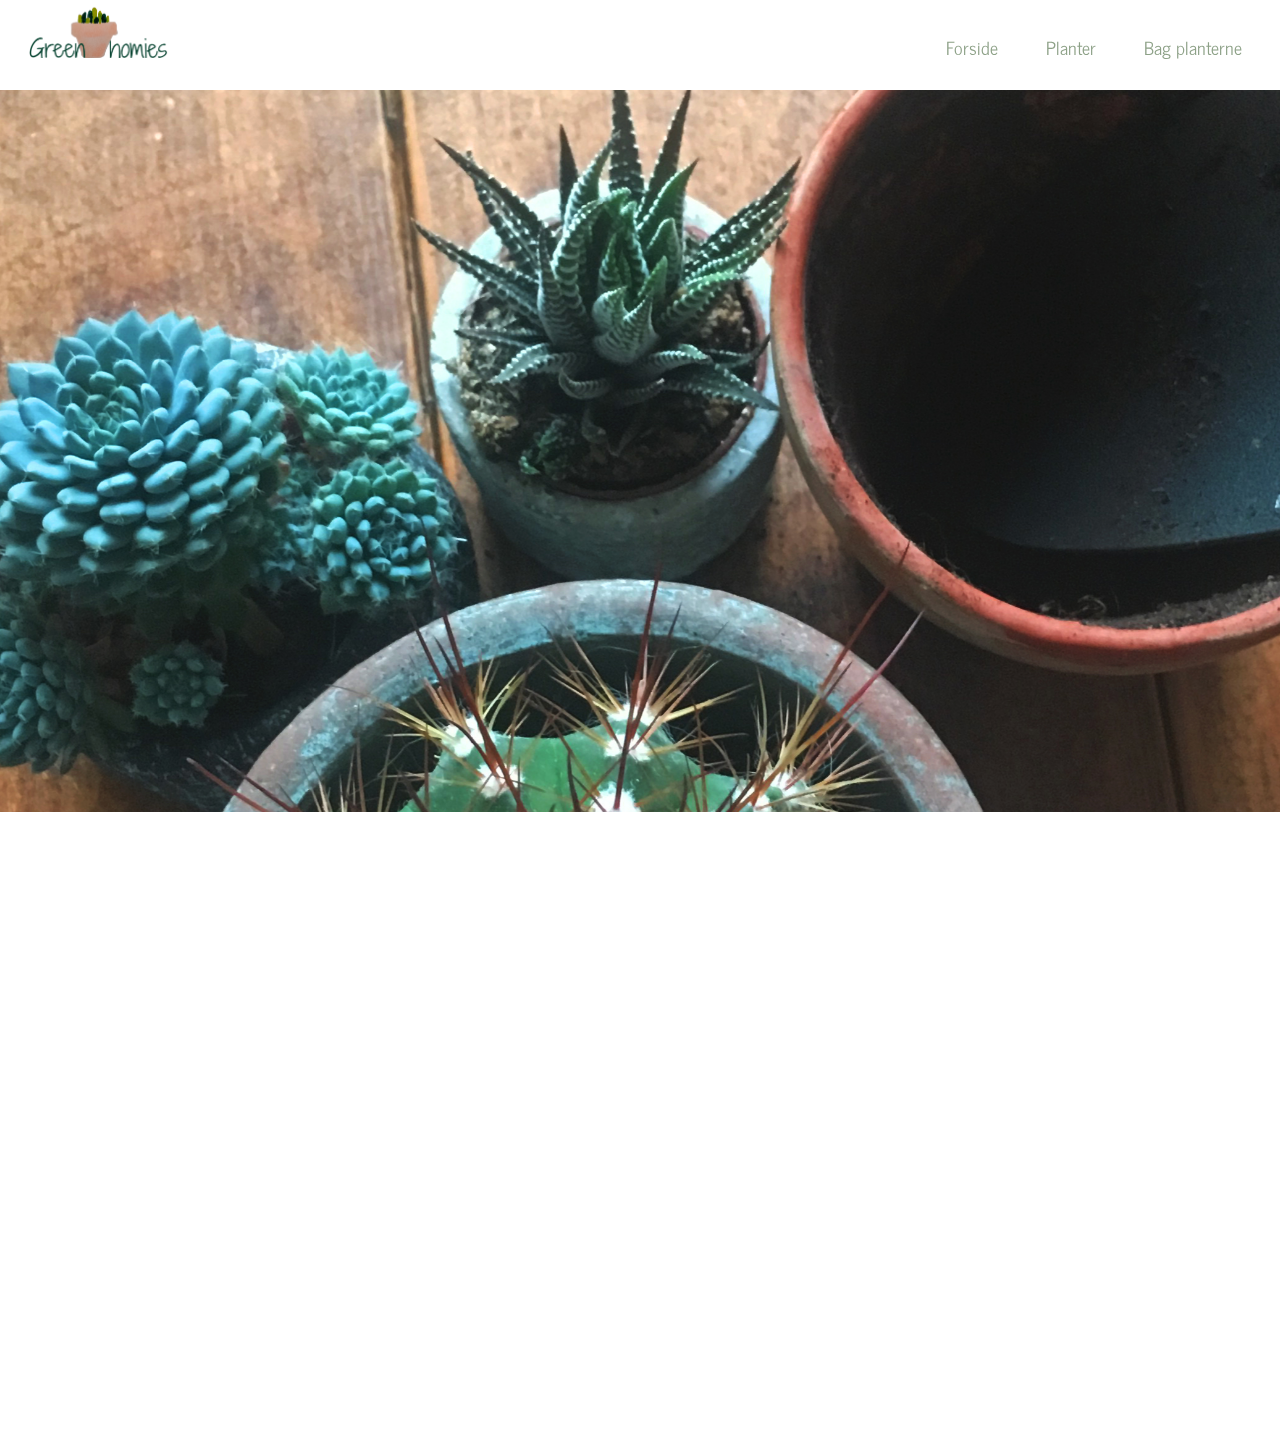
==== commit 6df7a713: "ghjk" ====
--- a/index.html
+++ b/index.html
@@ -34,12 +34,14 @@
         html {
             overflow: hidden;
         }
+
     </style>
 
 </head>
 
 <body>
     <header>
+
         <nav>
             <a href="index.html">
                 <div id="logo"></div>
@@ -51,26 +53,22 @@
             </div>
         </nav>
         <div id="menuknap">☰</div>
-
-
-
-        <div class="parallax-wrapper">
-            <div id="parallaxfill"></div>
-            <div class="content">
-                <h1>Velkommen til Green homies!</h1>
-                <p> Dette er vores lille grønne paradis som vi gerne ville dele med alle andre. Vi er tre unge damer som mener, at bare fordi man bor i lejlighed betyder det ikke at man ikke kan have en masse grønne planter. I lejligheder er der plads til planter i alle størrelser. Denne side er til for at inspirere dig og guide til at vælge, passe og pleje de rigtig planter. Her håber vi på at samle alle de sjove små fif og fakta som gør det lidt sjovere at have grønne planter. Og selvom vi ikke ved alt om planer håber vi at vi kan blive klogere sammen.</p>
-                <button class="button"><a href="planter.html">Find inspiration ⇾</a></button>
-            </div>
-            <footer>
-                <p>© Green Homies</p>
-                <img src="icons/facebook.png" alt="facebook">
-                <img src="icons/instagram.png" alt="instagram">
-                <p>brevkassen@greenhomies.dk</p>
-            </footer>
+    </header>
+    <div class="parallax-wrapper">
+        <div id="parallaxfill"></div>
+        <div class="content">
+            <h1>Velkommen til Green homies!</h1>
+            <p> Dette er vores lille grønne paradis som vi gerne ville dele med alle andre. Vi er tre unge damer som mener, at bare fordi man bor i lejlighed betyder det ikke at man ikke kan have en masse grønne planter. I lejligheder er der plads til planter i alle størrelser. Denne side er til for at inspirere dig og guide til at vælge, passe og pleje de rigtig planter. Her håber vi på at samle alle de sjove små fif og fakta som gør det lidt sjovere at have grønne planter. Og selvom vi ikke ved alt om planer håber vi at vi kan blive klogere sammen.</p>
+            <button class="button"><a href="planter.html">Find inspiration ⇾</a></button>
         </div>
-        <script src="script.js"></script>
-    </header>
-
+        <footer>
+            <p>© Green Homies</p>
+            <img src="icons/facebook.png" alt="facebook">
+            <img src="icons/instagram.png" alt="instagram">
+            <p>brevkassen@greenhomies.dk</p>
+        </footer>
+    </div>
+    <script src="script.js"></script>
 </body>
 
 </html>
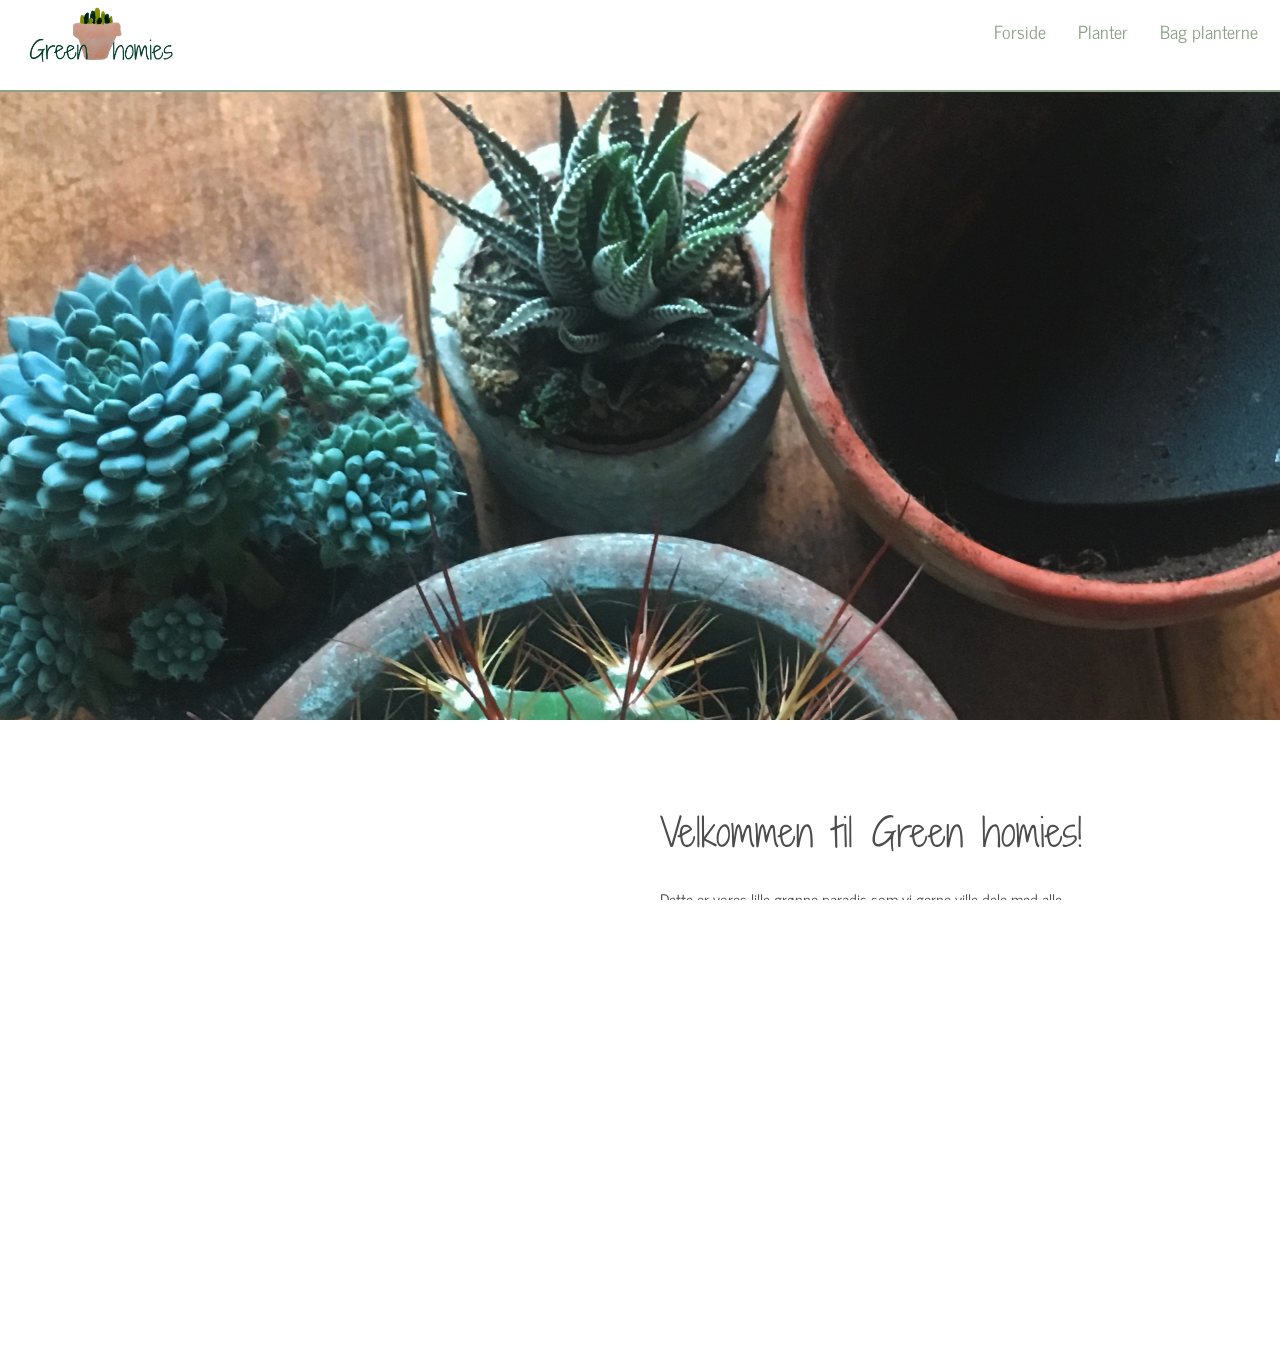
==== commit e2b9d2d6: "kodekommentarer" ====
--- a/index.html
+++ b/index.html
@@ -20,6 +20,7 @@
     <meta name="theme-color" content="#ffffff">
 
     <style>
+        /*her en en smule css kode, da denne kun skal benyttes på denne html fil, og body og html kan ikke specificeres yderligere*/
         body {
             margin: 0;
             padding: 0;
@@ -34,14 +35,13 @@
         html {
             overflow: hidden;
         }
-
     </style>
 
 </head>
 
 <body>
     <header>
-
+        <!-- headeren indeholder navigationen og logoet-->
         <nav>
             <a href="index.html">
                 <div id="logo"></div>
@@ -51,11 +51,13 @@
                 <button><a href="planter.html">Planter</a></button>
                 <button><a href="bag_planter.html">Bag planterne</a></button>
             </div>
+
         </nav>
-        <div id="menuknap">☰</div>
+        <div id="menuknap">☰</div><!-- menuknappen til burgermenuen på mobilversion-->
     </header>
     <div class="parallax-wrapper">
-        <div id="parallaxfill"></div>
+        <!-- denne div bruges til at lave parallax effekt, da den placeres bag ved tekst indholdet-->
+        <div id="parallaxfill"></div><!-- denne div er lavet for at gøre "splashbilledet" større/højere-->
         <div class="content">
             <h1>Velkommen til Green homies!</h1>
             <p> Dette er vores lille grønne paradis som vi gerne ville dele med alle andre. Vi er tre unge damer som mener, at bare fordi man bor i lejlighed betyder det ikke at man ikke kan have en masse grønne planter. I lejligheder er der plads til planter i alle størrelser. Denne side er til for at inspirere dig og guide til at vælge, passe og pleje de rigtig planter. Her håber vi på at samle alle de sjove små fif og fakta som gør det lidt sjovere at have grønne planter. Og selvom vi ikke ved alt om planer håber vi at vi kan blive klogere sammen.</p>
--- a/style.css
+++ b/style.css
@@ -81,10 +81,6 @@
 /*header og navigation*/
 
 header {
-    display: flex;
-    flex-wrap: wrap;
-    justify-content: space-between;
-    border-bottom: 2px solid #8DA187;
     z-index: 2;
 }
 
@@ -95,8 +91,8 @@
 
 #logo {
     background-image: url(img/logogron.png);
-    width: 20vw;
-    height: 8vw;
+    width: 120px;
+    height: 51.36px;
     background-size: cover;
     position: absolute;
     top: 0;
@@ -108,39 +104,46 @@
     height: 10vh;
     background-color: white;
     width: 100vw;
-    position: sticky;
-    z-index: 1;
-
-}
-
-nav button {
-    display: block;
-    margin: 3vw 0 0 0;
-    background: none;
-    border: none;
-    font-size: 6.4vw;
-}
-
-#menuknap {
-    margin: 2vw 5vw;
-    font-size: 30px;
-    z-index: 1;
-    color: black;
-    cursor: pointer;
+    position: fixed;
+    z-index: 2;
+    border-bottom: 2px solid #8DA187;
+
+}
+
+#menu {
+    background-color: #8DA18790;
     position: absolute;
     top: 0;
     right: 0;
-
-}
-
-#menu {
-    background-color: #8DA18799;
-    position: absolute;
+    width: 100vw;
+    height: 70vh;
+    padding: 15vw 5vw 0 0;
+    display: flex;
+    flex-direction: column;
+    align-items: flex-end;
+    position: fixed;
+}
+
+nav button {
+    margin: 7vw 3vw 0 0;
+    background: none;
+    border: none;
+    font-size: 5.4vw;
+    font-family: 'News Cycle', sans-serif;
+}
+
+#menuknap {
+    margin: 2vw 5vw;
+    font-size: 40px;
+    z-index: 3;
+    color: black;
+    cursor: pointer;
+    position: fixed;
     top: 0;
     right: 0;
-    width: 50vw;
-    padding: 10vw 5vw;
-}
+
+}
+
 
 /*forside.html*/
 
@@ -154,12 +157,15 @@
 
 .content .button {
     margin: 0 0 40vw 5vw;
+    font-size: 1rem;
 }
 
 /*parallax*/
+/*Parallax effekten er lavet med kode lånt fra denne youtube-video: https://www.youtube.com/watch?v=ln5BWnYMSQA&fbclid=IwAR3IPSWGO1aiFqlAAogjcxlr0ZxX_-YSVGQWGqwGL-cOoToyZawSovLrmJM*/
 
 #parallaxfill {
     height: 60vh;
+    z-index: -1;
 }
 
 .parallax-wrapper {
@@ -168,6 +174,7 @@
     padding-top: 20vh;
     box-sizing: border-box;
     transform-style: preserve-3d;
+    z-index: -1;
 }
 
 .parallax-wrapper::before {
@@ -224,19 +231,23 @@
 #sidebar {
     position: sticky;
     top: 80px;
+    left: 0px;
+    display: flex;
+    flex-direction: row;
     width: 90vw;
     margin: auto;
-    text-align: center;
 }
 
 .button {
     border: 2px solid #8DA187;
     font-family: 'News Cycle', sans-serif;
+    background-color: white;
     color: grey;
-    font-size: 1.1rem;
+    font-size: 2vw;
     cursor: pointer;
-    margin: 1vw auto;
+    margin: 0vw 0.2vw;
     padding: 10px;
+    width: 50vw;
 
 }
 
@@ -261,7 +272,7 @@
     display: flex;
     flex-wrap: wrap;
     flex-direction: column;
-    width: 80vw;
+    width: 85vw;
     margin: auto;
     padding: 70px 0 0 0;
 }
@@ -281,8 +292,8 @@
 
 #img1,
 #img2 {
-    width: 187.5px;
-    height: 250px;
+    width: 150px;
+    height: 200px;
     margin: 0 1vw 2vw 0;
 }
 
@@ -330,17 +341,31 @@
 
 /* media queries */
 
+@media(min-width:600px) {
+
+    /*Planter.html*/
+    #sidebar {
+        width: 80vw;
+
+    }
+
+    #logo {
+        margin: 0vw 5vw;
+    }
+
+}
+
 @media(min-width: 700px) {
 
     /*forside*/
 
     #logo {
         background-image: url(img/logogron.png);
-        width: 11.25vw;
-        height: 4.5vw;
+        width: 150px;
+        height: 64.2px;
         background-size: cover;
         /*position: absolute;*/
-        margin: 0vw 0 0 2vw;
+        margin: 0vw 2vw;
         top: 0;
         left: 0;
 
@@ -351,7 +376,10 @@
         margin-bottom: 0;
         background: none;
         padding: 0;
+        display: block;
         text-align: right;
+        height: 10vh;
+        width: 50vw;
     }
 
 
@@ -361,7 +389,7 @@
 
     nav button {
         display: inline;
-        margin: 2rem;
+        margin: 1rem;
         margin-left: 0;
         background: none;
         border: none;
@@ -376,20 +404,20 @@
 
     .content h1 {
         font-size: 3vw;
-        margin: 5vw 0 2vw 40vw;
+        margin: 5vw 0 2vw 50vw;
     }
 
     .content p {
         text-align: left;
-        margin: 0 18vw 2vw 40vw;
+        margin: 0 18vw 2vw 50vw;
         font-family: 'News Cycle', sans-serif;
 
     }
 
     .content .button {
-        margin: 0 0 5vw 40vw;
-    }
-
+        margin: 0 0 5vw 50vw;
+        width: auto;
+    }
 
 
     /*detalje*/
@@ -410,6 +438,16 @@
         margin: auto;
     }
 
+    /*Planter.html*/
+    #sidebar {
+        width: 70vw;
+
+    }
+
+    .button {
+        font-size: 1.8vw;
+    }
+
 }
 
 @media (min-width: 900px) {
@@ -443,14 +481,15 @@
         margin: 0 8vw;
         display: grid;
         grid-gap: 0.5rem;
-        grid-template-columns: 1fr 1fr 1fr 1fr 1fr;
-        grid-template-areas: "sidebar liste liste liste liste"
+        grid-template-columns: 1fr 1fr 1fr 1fr;
+        grid-template-areas: "sidebar liste liste liste"
     }
 
 
     #liste {
         grid-area: liste;
         width: 60vw;
+        margin: auto;
     }
 
     #sidebar {
@@ -459,13 +498,15 @@
         grid-area: sidebar;
         width: 20vw;
         margin: 0;
-
+        flex-direction: column;
+        left: 70px;
     }
 
     #sidebar button {
         width: 190px;
         margin: 10px;
         text-align: left;
+        font-size: 1rem;
     }
 
     #sidebar button:hover {
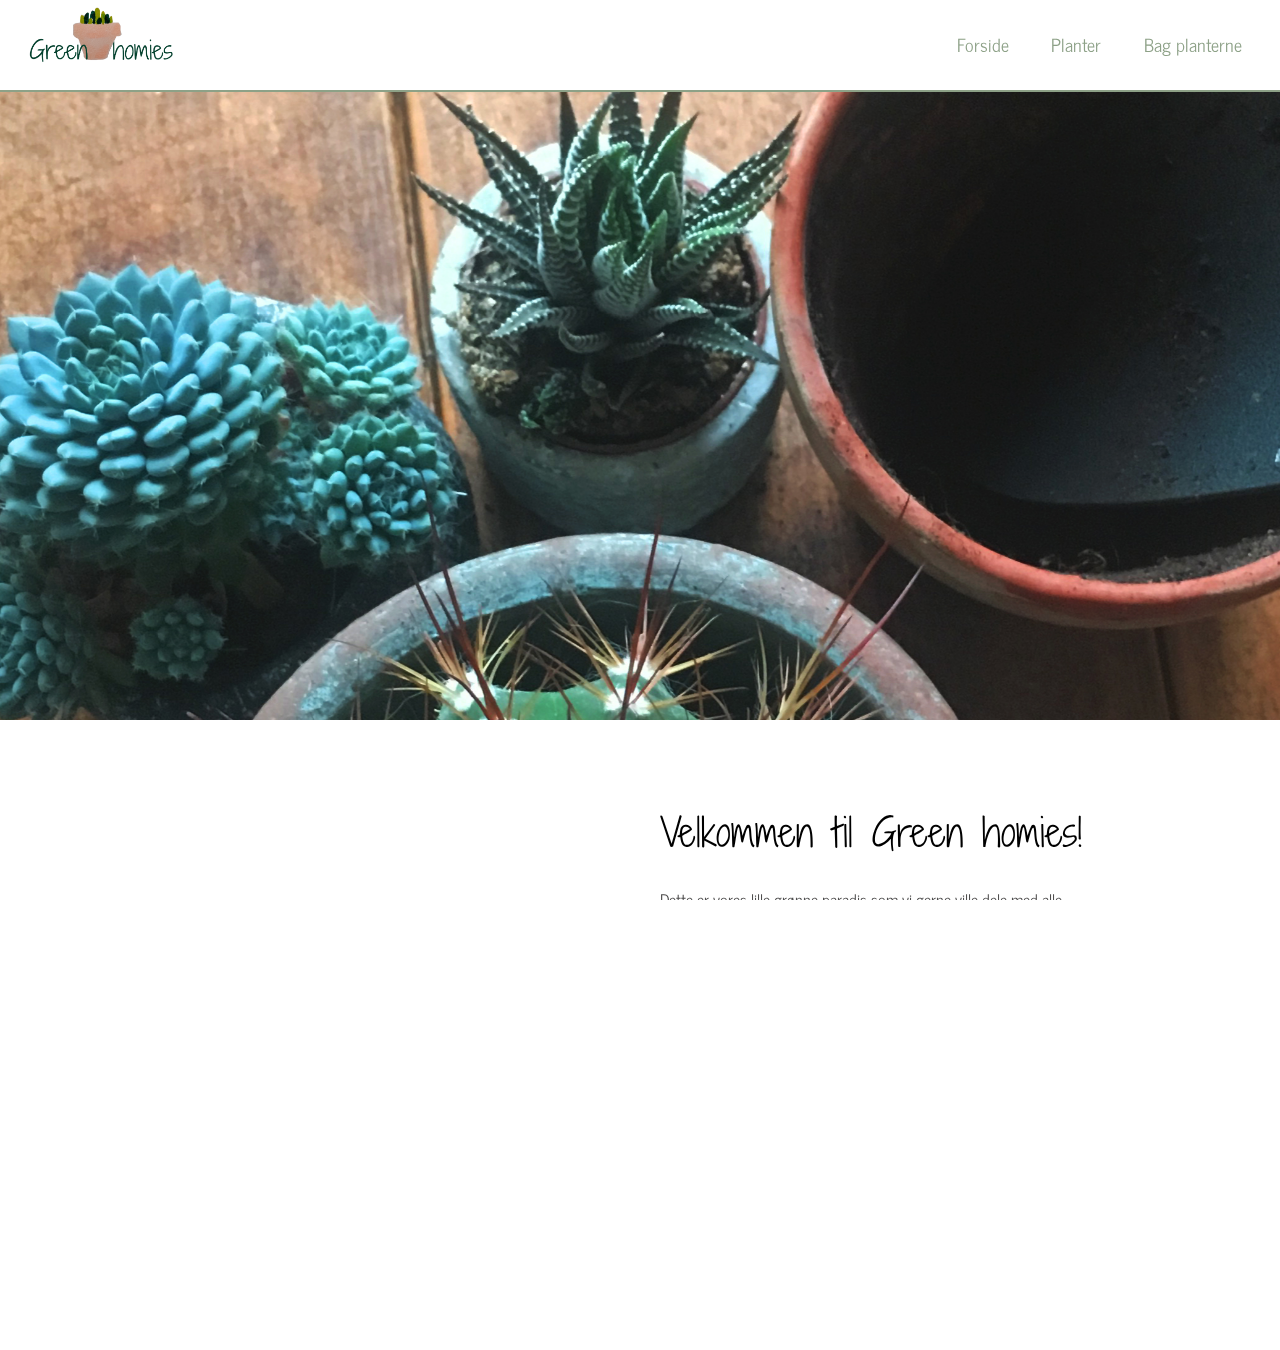
==== commit 99a337aa: "første valideringsfejl (forhåbentligt) rettet" ====
--- a/index.html
+++ b/index.html
@@ -8,7 +8,7 @@
     <link rel="stylesheet" href="style.css">
     <title>Green homies</title>
     <link href="https://fonts.googleapis.com/css?family=Shadows+Into+Light+Two&display=swap" rel="stylesheet">
-    <link href="https://fonts.googleapis.com/css?family=News+Cycle|Shadows+Into+Light+Two&display=swap" rel="stylesheet">
+    <link href="https://fonts.googleapis.com/css?family=News+Cycle&display=swap" rel="stylesheet">
 
 
     <link rel="apple-touch-icon" sizes="180x180" href="fav/apple-touch-icon.png">
@@ -47,9 +47,9 @@
                 <div id="logo"></div>
             </a>
             <div id="menu" class="hidden">
-                <button><a href="index.html">Forside</a></button>
-                <button><a href="planter.html">Planter</a></button>
-                <button><a href="bag_planter.html">Bag planterne</a></button>
+                <a href="index.html">Forside</a>
+                <a href="planter.html">Planter</a>
+                <a href="bag_planter.html">Bag planterne</a>
             </div>
 
         </nav>
@@ -61,7 +61,7 @@
         <div class="content">
             <h1>Velkommen til Green homies!</h1>
             <p> Dette er vores lille grønne paradis som vi gerne ville dele med alle andre. Vi er tre unge damer som mener, at bare fordi man bor i lejlighed betyder det ikke at man ikke kan have en masse grønne planter. I lejligheder er der plads til planter i alle størrelser. Denne side er til for at inspirere dig og guide til at vælge, passe og pleje de rigtig planter. Her håber vi på at samle alle de sjove små fif og fakta som gør det lidt sjovere at have grønne planter. Og selvom vi ikke ved alt om planer håber vi at vi kan blive klogere sammen.</p>
-            <button class="button"><a href="planter.html">Find inspiration ⇾</a></button>
+            <a href="planter.html">Find inspiration ⇾</a>
         </div>
         <footer>
             <p>© Green Homies</p>
--- a/style.css
+++ b/style.css
@@ -1,5 +1,4 @@
 /*generelt*/
-
 body {
     margin: 0;
     padding: 0;
@@ -13,7 +12,7 @@
 h1 {
 
     font-family: 'Shadows Into Light Two', cursive;
-    color: #4D4C4C;
+    color: black;
     font-weight: 200;
     font-size: 2rem;
 }
@@ -42,18 +41,28 @@
 }
 
 nav a {
+    /*Links i navigationen/menulinjen*/
     text-decoration: none;
+    /*Fjerner streg under link*/
     color: black;
     cursor: pointer;
+    margin: 7vw 3vw 0 0;
+    background: none;
+    border: none;
+    font-size: 5.4vw;
+    font-family: 'News Cycle', sans-serif;
+
 }
 
 nav a:hover {
+    /*Hover på links i menuen*/
     color: black;
 }
 
 a {
     color: black;
     text-decoration: none;
+    font-family: 'News Cycle', sans-serif;
 }
 
 footer {
@@ -75,6 +84,7 @@
 }
 
 .hidden {
+    /*Class .hidden tilføjes menuen for at den kan forsvinde når den er lukket*/
     visibility: hidden;
 }
 
@@ -82,11 +92,7 @@
 
 header {
     z-index: 2;
-}
-
-.fixedheader {
-    position: fixed;
-    top: 0;
+    /*Headeren placeres i bestemt niveau */
 }
 
 #logo {
@@ -94,45 +100,48 @@
     width: 120px;
     height: 51.36px;
     background-size: cover;
+    /*Billedet fylder hele bredden*/
     position: absolute;
+    /*Logoet placerer sig ift sig selv */
     top: 0;
     left: 0;
     margin: 2vw 5vw;
 }
 
 nav {
+    /*Container til menu*/
     height: 10vh;
     background-color: white;
     width: 100vw;
     position: fixed;
+    top: 0;
+    /* Navigationen placeres ovenpå sidens øvrige indhold */
     z-index: 2;
+    /*Navigationen placeres i bestemt niveau */
     border-bottom: 2px solid #8DA187;
 
 }
 
 #menu {
+    /*Container til menuknapper*/
     background-color: #8DA18790;
     position: absolute;
+    /*Menuen placerer sig ift sig selv*/
     top: 0;
     right: 0;
     width: 100vw;
     height: 70vh;
     padding: 15vw 5vw 0 0;
     display: flex;
+    /*Menuen får flex så den kan flexe ovenpå hinanden*/
     flex-direction: column;
     align-items: flex-end;
+    /*Menuknapper placeres i højre side*/
     position: fixed;
 }
 
-nav button {
-    margin: 7vw 3vw 0 0;
-    background: none;
-    border: none;
-    font-size: 5.4vw;
-    font-family: 'News Cycle', sans-serif;
-}
-
 #menuknap {
+    /*Knap til burgermenu*/
     margin: 2vw 5vw;
     font-size: 40px;
     z-index: 3;
@@ -155,9 +164,15 @@
     margin: 5vw 10vw 5vw 5vw;
 }
 
-.content .button {
+.content a {
     margin: 0 0 40vw 5vw;
     font-size: 1rem;
+    border: 2px solid #8DA187;
+    padding: 10px;
+}
+
+.content a:hover {
+    background-color: #8DA187;
 }
 
 /*parallax*/
@@ -203,20 +218,27 @@
 
 
 #plantermain {
+    /*Container-element for sidemenu*/
     padding: 100px 0 0 0;
 }
 
 
 #liste {
+    /*Her indsættes json dataen*/
     display: grid;
+    /*Dataen opstilles vha. grid*/
     grid-template-columns: repeat(auto-fill, minmax(200px, 1fr));
+    /*Fortæller antal kollonner og bredde på kolonner*/
     grid-gap: 1.5rem;
+    /*Mellemrum mellem kolonnerne*/
     width: 60vw;
     margin: 1vw auto;
 }
 
 #liste .plante {
+    /*Indhold fra data*/
     text-align: center;
+    /*Indholde placeres centralt*/
     cursor: pointer;
     border: none;
 }
@@ -229,11 +251,14 @@
 }
 
 #sidebar {
+    /*Menu i siden*/
     position: sticky;
+    /*Menuen sidder fast når man scroller*/
     top: 80px;
     left: 0px;
     display: flex;
     flex-direction: row;
+    /*Menuenpunkterne flexer ved siden af hinanden*/
     width: 90vw;
     margin: auto;
 }
@@ -257,6 +282,7 @@
 }
 
 .valgt {
+    /*Klassen som bliver tilføjet knappen når den er blevet trykket på*/
     background-color: #8DA187;
     color: black;
 }
@@ -264,13 +290,16 @@
 /*Detaljeside*/
 
 #detalje {
+    /*Container til indhold*/
     padding: 80px 0 0 0;
     padding: 0;
 }
 
 #plantearticle {
+    /*Container-elementet som skabelon for json dataen*/
     display: flex;
     flex-wrap: wrap;
+    /*Gør det muligt at wrappe indeholdet ned under hinanden*/
     flex-direction: column;
     width: 85vw;
     margin: auto;
@@ -278,7 +307,9 @@
 }
 
 #txt {
+    /*Styrer udseenede af indhold*/
     flex-basis: 300px;
+    /*Fordeling af plads til elementer*/
     flex-grow: 1;
 }
 
@@ -286,6 +317,7 @@
     display: flex;
     flex-direction: row;
     flex-wrap: nowrap;
+    /*Gør at billederne forbliver ved siden af hinanden*/
     flex-basis: 300px;
     flex-grow: 1;
 }
@@ -298,6 +330,7 @@
 }
 
 .luk {
+    /*Gør at man kan komme tilbage ved at trykke på knappen*/
     font-size: 2rem;
     background: none;
     border: none;
@@ -309,20 +342,26 @@
 /* Bag planterne */
 
 #om {
+    /*Container til indehold/billeder og tekst*/
     display: flex;
+    /*Gør at indholdet kan flexe*/
     flex-direction: row;
     flex-wrap: wrap;
+    /*Gør at indholdet kan flexe under hinanden*/
     justify-content: center;
+    /*Placerer indhold i midten*/
     margin-top: 20vw;
 
 
 }
 
 .person {
+    /*Container til indhold om forskellige personer*/
     border: 1px solid #d7ccd0;
     width: 50vw;
     margin: 2vw;
     text-align: center;
+    /*Indhold placeres i midten*/
 
 }
 
@@ -340,7 +379,7 @@
 
 
 /* media queries */
-
+/* media queries styre inholdet så det placere sig rigtig i forhold til skærmstørrelsen samt at udsendent ser rigtig ud*/
 @media(min-width:600px) {
 
     /*Planter.html*/
@@ -380,6 +419,8 @@
         text-align: right;
         height: 10vh;
         width: 50vw;
+        top: 30px;
+        /*position af linksene i nav i denne skærmstørrelse*/
     }
 
 
@@ -387,19 +428,14 @@
         display: none;
     }
 
-    nav button {
+    nav a {
         display: inline;
-        margin: 1rem;
-        margin-left: 0;
         background: none;
         border: none;
         font-size: 1.1rem;
         font-family: 'News Cycle', sans-serif;
-
-    }
-
-    nav a {
         color: #8DA187;
+
     }
 
     .content h1 {
@@ -414,7 +450,7 @@
 
     }
 
-    .content .button {
+    .content a {
         margin: 0 0 5vw 50vw;
         width: auto;
     }
@@ -499,7 +535,7 @@
         width: 20vw;
         margin: 0;
         flex-direction: column;
-        left: 70px;
+        left: 8vw;
     }
 
     #sidebar button {
